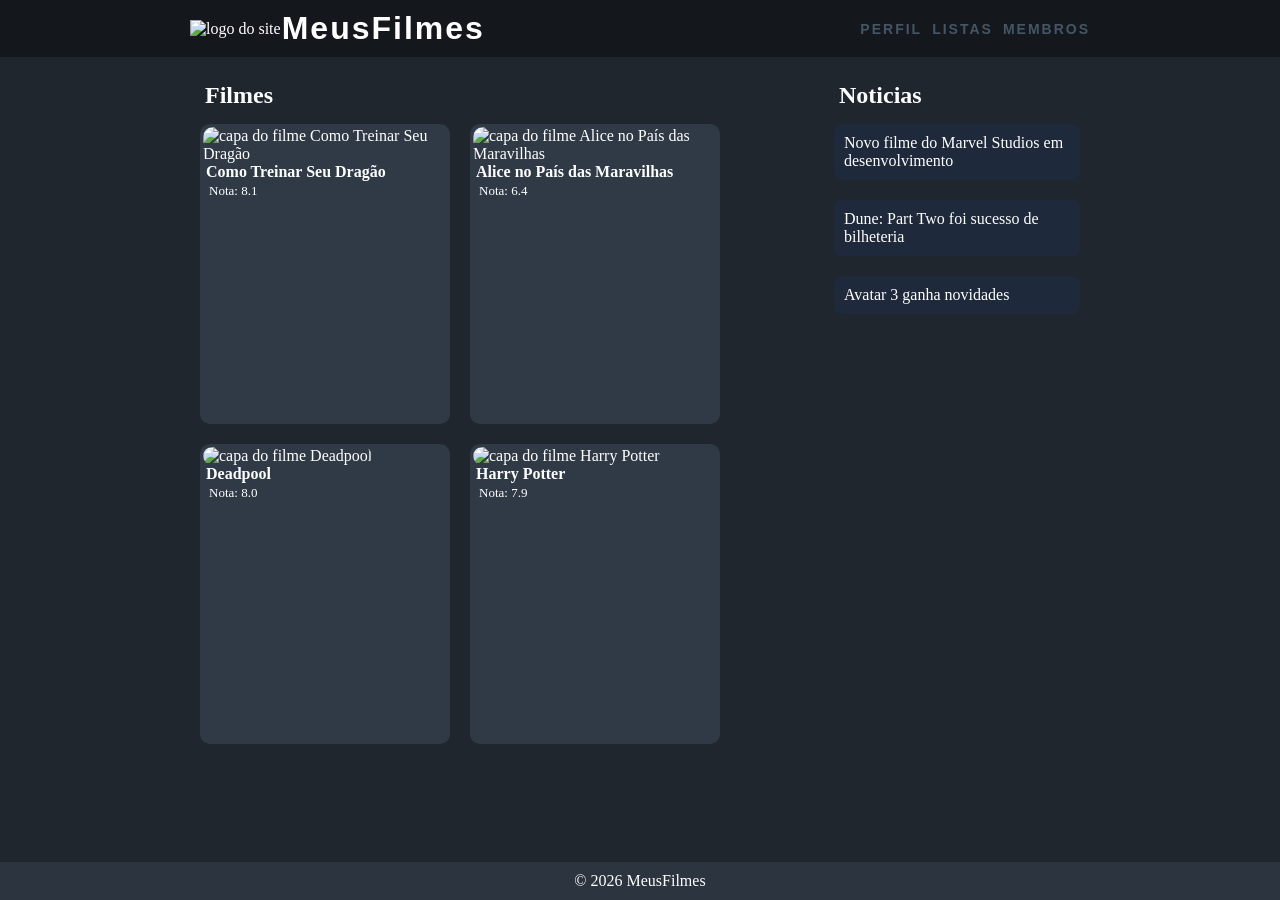
==== Atvd_04/inedx.html @ a28d1d05 "Atividade_Avaliatica" ====
<!DOCTYPE html>
<html lang="pt-BR">
<head>
    <meta charset="UTF-8">
    <meta name="viewport" content="width=device-width, initial-scale=1.0">
    <title>Atividade Avaliativa</title>
    <link rel="stylesheet" href="style.css">
</head>
<body>
    <header class="cabecalho">
        
        <div class="logo">
            <figure>
                <img src="img/pipoca png.png" alt="logo do site">
            </figure>
            <h1>MeusFilmes</h1>
        </div>

        <div class="navegacao">
            <nav>
            <ul>
                <li><a href="">Perfil</a></li>
                <li><a href="">Listas</a></li>
                <li><a href="">Membros</a></li>
            </ul>
        </nav>
        </div>
        
    </header>

    <main>
        

        <section class="listaFilmes">

            <h2>Filmes</h2>

            <div class="catalogo">
               <article class="filme">
                <figure>
                    <img src="img/Como Treinar Seu Dragão.jpg" alt="capa do filme Como Treinar Seu Dragão">
                </figure>
                <h3>Como Treinar Seu Dragão</h3>
                <p>Nota: 8.1</p>
               </article>

               <article class="filme">
                <figure>
                    <img src="img/alice.jpg" alt="capa do filme Alice no País das Maravilhas">
                </figure>
                <h3>Alice no País das Maravilhas</h3>
                <p>Nota: 6.4</p>
               </article>

               <article class="filme">
                <figure>
                    <img src="img/deadpool.jpg" alt="capa do filme Deadpool">
                </figure>
                <h3>Deadpool</h3>
                <p>Nota: 8.0</p>
               </article>

               <article class="filme">
                <figure>
                    <img src="img/harry potter.jpg" alt="capa do filme Harry Potter">
                </figure>
                <h3>Harry Potter</h3>
                <p>Nota: 7.9</p>
               </article>

               <article class="filme">
                <figure>
                    <img src="img/interestelar.jpg" alt="capa do filme Interestelar">
                </figure>
                <h3>Interestelar</h3>
                <p>Nota: 8.6</p>
               </article>

               <article class="filme">
                <figure>
                    <img src="img/piratas.jpg" alt="capa do filme Piratas do Caribe">
                </figure>
                <h3>Piratas do Caribe</h3>
                <p>Nota: 7.4</p>
               </article>

               <article class="filme">
                <figure>
                    <img src="img/shrek.jpg" alt="capa do filme Shrek">
                </figure>
                <h3>Shrek</h3>
                <p>Nota: 7.9</p>
               </article>

               <article class="filme">
                <figure>
                    <img src="img/vingadores.jpg" alt="capa do filme Vingadores">
                </figure>
                <h3>Vingadores</h3>
                <p>Nota: 8.0</p>
               </article>

            </div>

        </section>

        <aside class="noticias">
            <h2>Noticias</h2>

            <ul>
                <li><a href="#">Novo filme do Marvel Studios em desenvolvimento</a></li>
                <li><a href="#">Dune: Part Two foi sucesso de bilheteria</a></li>
                <li><a href="#">Avatar 3 ganha novidades</a></li>
            </ul>
        </aside>
    </main>

    <footer>
        <p>© 2026 MeusFilmes</p>
    </footer>
    
</body>
</html>
---- Atvd_04/style.css ----
*{
    box-sizing: border-box;
    margin: 0;
    padding: 0;
    
}

body{
    background-color: #20262D;
    color: #FFFFFF;
    min-height: 100vh;
    display: flex;
    flex-direction: column;
}



/* Estilos do cabeçalho */
.cabecalho{
    background-color:#14181C;
    width: 100%;
    display: flex;
    justify-content: space-between;
    align-items: center;
    padding: 10px;
    
}

.logo{
    display: flex;
    gap: 1px;
    align-items: center;
    margin-left: 180px;

}

.logo img{
    width: 40px;
    height: auto;
}

.logo h1{
    color: #FFFFFF;
    font-family: 'Bebas Neue', sans-serif;
    letter-spacing: 2px;
    font-weight: 600;
}

.navegacao nav{
    margin-right: 180px;
}

.navegacao ul{
    list-style: none;
    display: flex;
    gap: 10px;
    align-items: center;
}

.navegacao a{
    color: #445566;
    text-decoration: none;
    font-family: "Inter", sans-serif;
    font-weight: 700;
    letter-spacing: 2px;
    font-size: 14px;
    text-transform: uppercase;
}

.navegacao a:hover{
    color: #ffffff;
    transition: color 0.3s ease;
    transform: scale(1.1);
}



/* Estilos do main */
main{
    display: flex;
    gap: 20px;
    margin-left: 180px;
    margin-right: 180px;
    flex: 1;
}

main h2{
    margin-bottom: 10px;
    padding: 5px;
}


/* Estilos da lista de filmes */
.listaFilmes{
    padding: 20px;
    flex: 7;
    /*border: 3px solid #ff0000;*/
    height: 80vh;
    overflow: hidden;
    display: flex;
    flex-direction: column;

}


.catalogo{
    display: flex;
    flex-wrap: wrap;
    gap: 20px;
    justify-content:flex-start;
    overflow-y: auto; 
    height: 100%;    
}

.catalogo::-webkit-scrollbar {
  width: 8px;
}

.catalogo::-webkit-scrollbar-thumb {
  background: #14181C;
  border-radius: 10px;
}





/* Estilos dos filmes */
.filme{
    width: 200px;
    height: 300px;
    background: #44556670;
    border-radius: 10px;
    flex: 1 1 200px;
    max-width: 250px;
    padding: 3px;
    
}

.filme img {
  width: 100%;
  height: 250px;
  object-fit: cover;
  border-radius: 10px;
}

.filme h3{
    font-size: medium;
    margin-left: 3px;
}

.filme p{
    font-size: small;
    margin-left: 4px;
    padding: 2px;
}

.filme {
  transition: transform 0.3s, box-shadow 0.3s;
  cursor: pointer;
}

.filme:hover {
  transform: scale(1.05);
  box-shadow: 0 10px 20px rgba(0,0,0,0.3);
}


/* Estilos das notícias */
.noticias{
    flex: 3;
    padding: 20px;
    /*border: 3px solid #ff0000;*/
}

.noticias h2{
    margin-bottom: 10px;
    padding: 5px;
}

.noticias ul{
    list-style: none;
    display: flex;
    flex-direction: column;
    gap: 10px;
}

.noticias a{
    text-decoration: none;
}

.noticias a {
    text-decoration: none;
    display: block;
    color: #FFFFFF;
    padding: 10px;
    margin-bottom: 10px;
    background: #1e293b;
    border-radius: 8px;
    transition: 0.3s;
}

.noticias a:hover {
    background: #2a3a50;
}



/* Estilos do rodapé */
footer{
    background-color: #2C3440;
    padding: 10px;
    text-align: center;
}
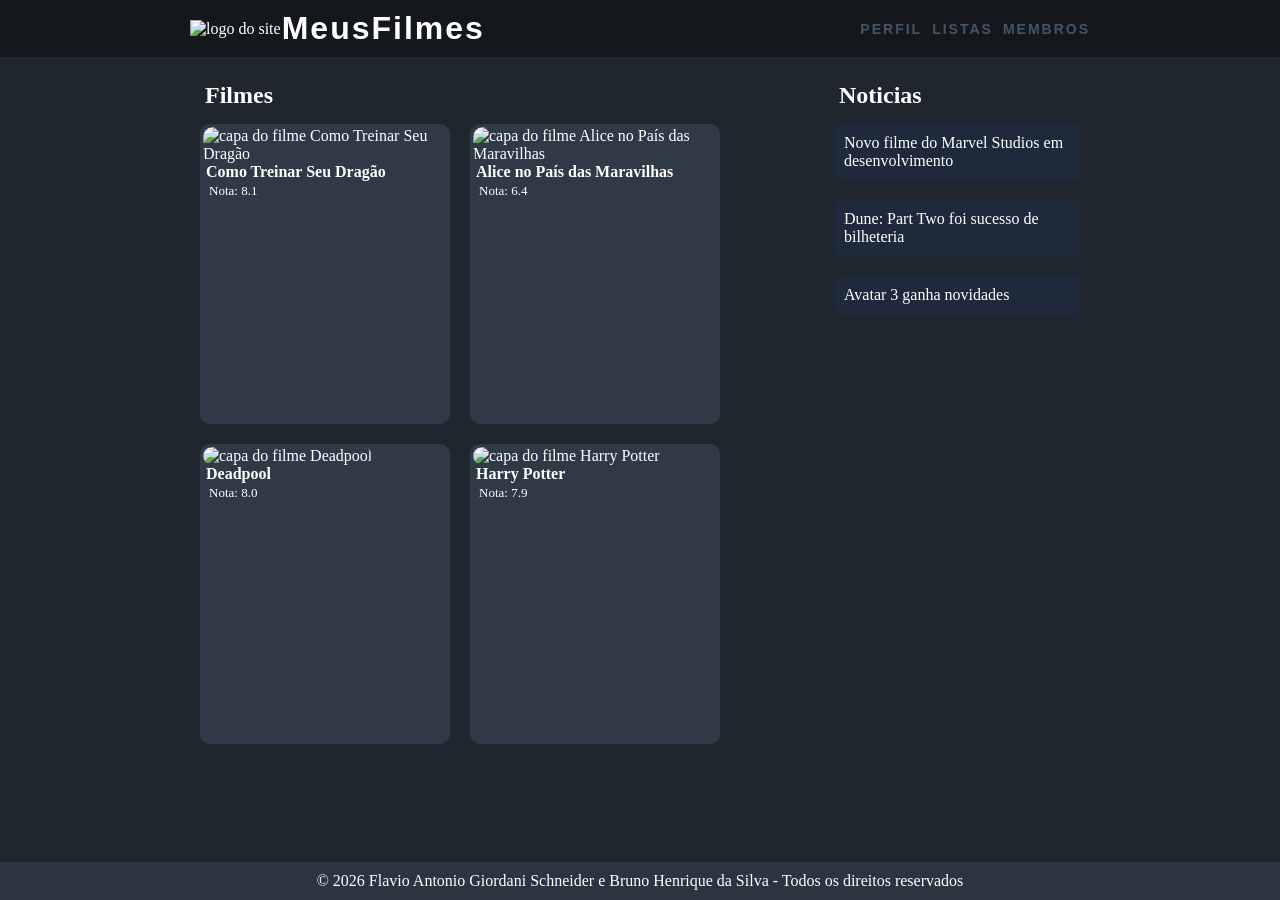
==== commit bd8805e6: "Ajuste-Atividade-Avaliativa" ====
--- a/Atvd_04/inedx.html
+++ b/Atvd_04/inedx.html
@@ -116,7 +116,7 @@
     </main>
 
     <footer>
-        <p>© 2026 MeusFilmes</p>
+        <p>© 2026 Flavio Antonio Giordani Schneider e Bruno Henrique da Silva - Todos os direitos reservados</p>
     </footer>
     
 </body>
